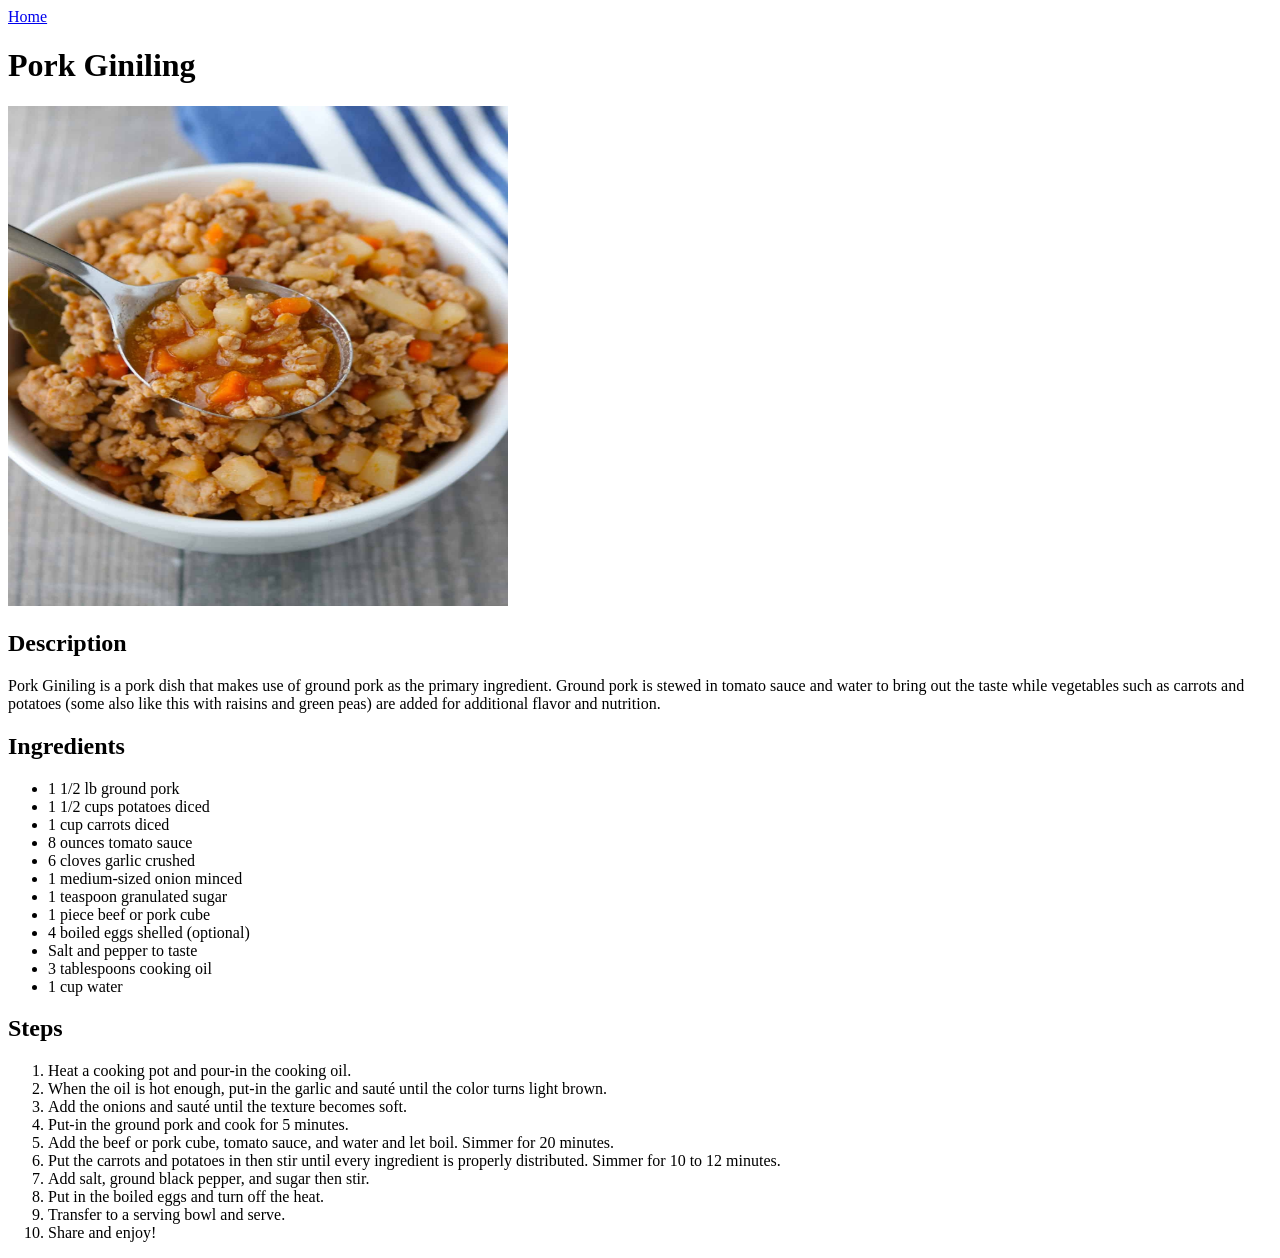
==== recipes/giniling.html @ 2c940e64 "Add more recipes" ====
<!DOCTYPE html>

<html lang="en">
    <head>
        <meta charset="UTF-8">
        <meta name="viewport" content="width=device-width, initial-scale=1.0">
        <title>Odin Recipes</title>
    </head>

    <body>
        <a href="../index.html">Home</a>

        <h1>Pork Giniling</h1>

        <img src="../images/giniling.jpg" alt="Pork Giniling" width="500" height="500"/>

        <h2>Description</h2>

        <p>Pork Giniling is a pork dish that makes use of ground pork
        as the primary ingredient. Ground pork is stewed in tomato sauce
        and water to bring out the taste while vegetables such as carrots
        and potatoes (some also like this with raisins and green peas) 
        are added for additional flavor and nutrition.</p>

        <h2>Ingredients</h2>

        <ul>
            <li>1 1/2 lb ground pork</li>
            <li>1 1/2 cups potatoes diced</li>
            <li>1 cup carrots diced</li>
            <li>8 ounces tomato sauce</li>
            <li>6 cloves garlic crushed</li>
            <li>1 medium-sized onion minced</li>
            <li>1 teaspoon granulated sugar</li>
            <li>1 piece beef or pork cube</li>
            <li>4 boiled eggs shelled (optional)</li>
            <li>Salt and pepper to taste</li>
            <li>3 tablespoons cooking oil</li>
            <li>1 cup water</li>
        </ul>

        <h2>Steps</h2>

        <ol>
            <li>Heat a cooking pot and pour-in the cooking oil.</li>
            <li>When the oil is hot enough, put-in the garlic and sauté until the color turns light brown.</li>
            <li>Add the onions and sauté until the texture becomes soft.</li>
            <li>Put-in the ground pork and cook for 5 minutes.</li>
            <li>Add the beef or pork cube, tomato sauce, and water and let boil. Simmer for 20 minutes.</li>
            <li>Put the carrots and potatoes in then stir until every ingredient is properly distributed. Simmer for 10 to 12 minutes.</li>
            <li>Add salt, ground black pepper, and sugar then stir.</li>
            <li>Put in the boiled eggs and turn off the heat.</li>
            <li>Transfer to a serving bowl and serve.</li>
            <li>Share and enjoy!</li>
        </ol>
    </body>
</html>
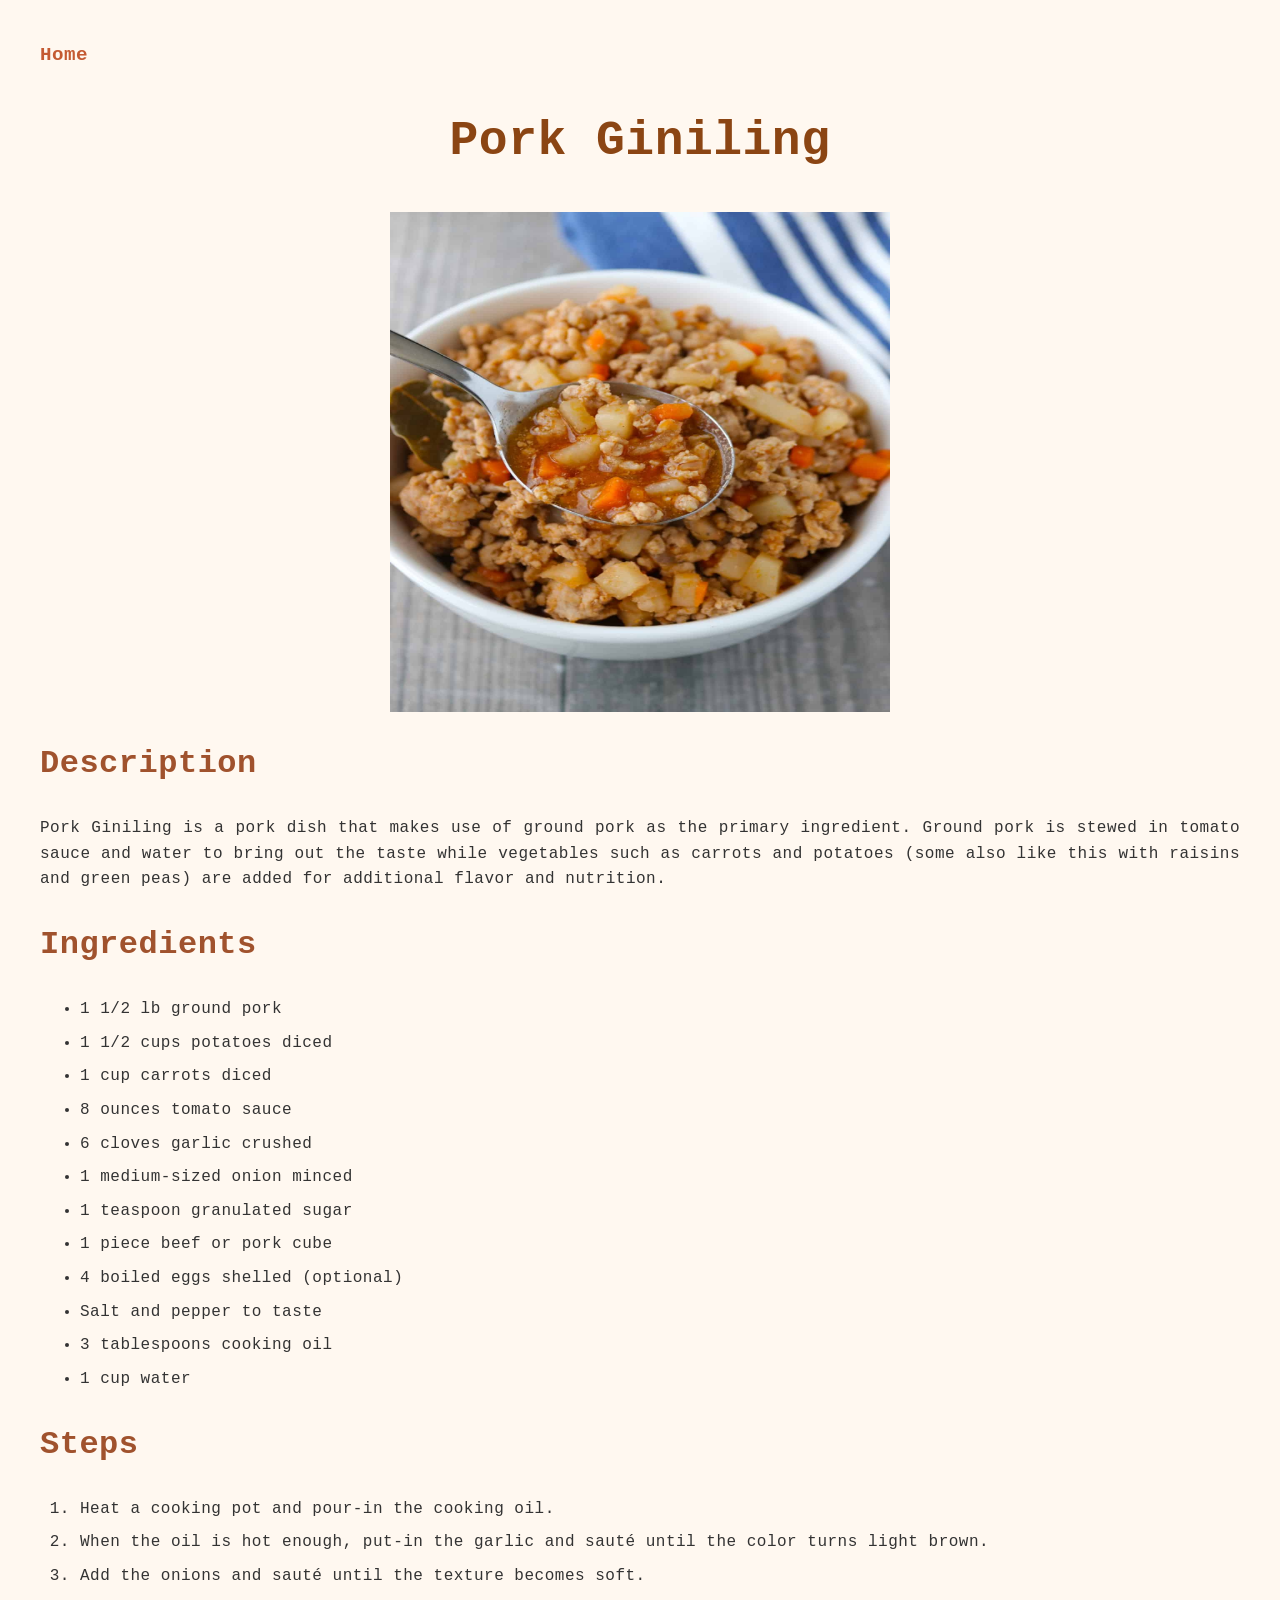
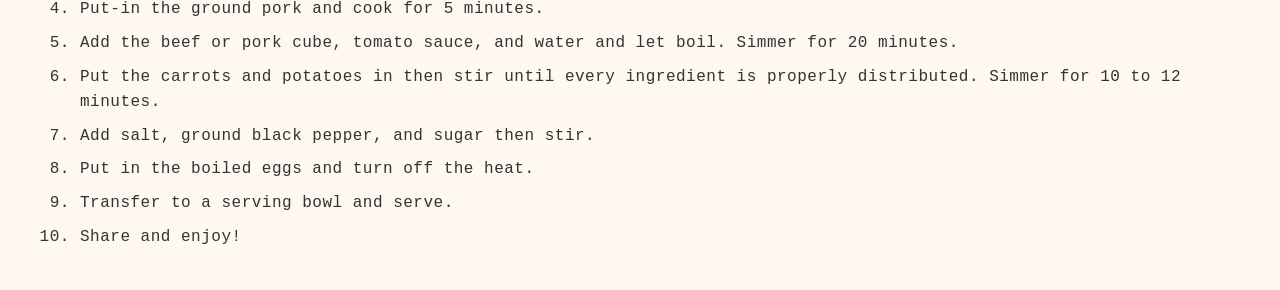
==== commit fa991215: "Add simple CSS" ====
--- a/recipes/giniling.html
+++ b/recipes/giniling.html
@@ -5,6 +5,7 @@
         <meta charset="UTF-8">
         <meta name="viewport" content="width=device-width, initial-scale=1.0">
         <title>Odin Recipes</title>
+        <link rel="stylesheet" href="../styles.css">
     </head>
 
     <body>
--- a/styles.css
+++ b/styles.css
@@ -0,0 +1,58 @@
+* {
+    font-family: 'Courier New', Courier, monospace;
+    letter-spacing: 0.5px;
+}
+
+body {
+    background-color: #fff8f0;
+    color: #333333;
+    font: 1.2em / 1.5 'Courier New';
+    line-height: 1.6;
+    margin: 40px;
+}
+
+h1 {
+    color: #8b4513;
+    font-size: 48px;
+    text-align: center;
+}
+
+h2 {
+    color: #a0522d;
+    font-size: 32px;
+}
+
+p {
+    font-size: 16px;
+    text-align: justify;
+}
+
+a {
+    color: #c45a32;
+    font-weight: bold;
+    text-decoration: none;
+}
+
+a:hover {
+    color: #8b4513;
+    text-decoration: underline;
+}
+
+.recipes {
+    border: 1px solid #8b4513;
+    font-size: 24px;
+    padding: 16px 32px;
+}
+
+img {
+    display: block;
+    margin: 20px auto;
+}
+
+ul, ol {
+    font-size: 16px;
+}
+
+li {
+    margin-bottom: 8px;
+}
